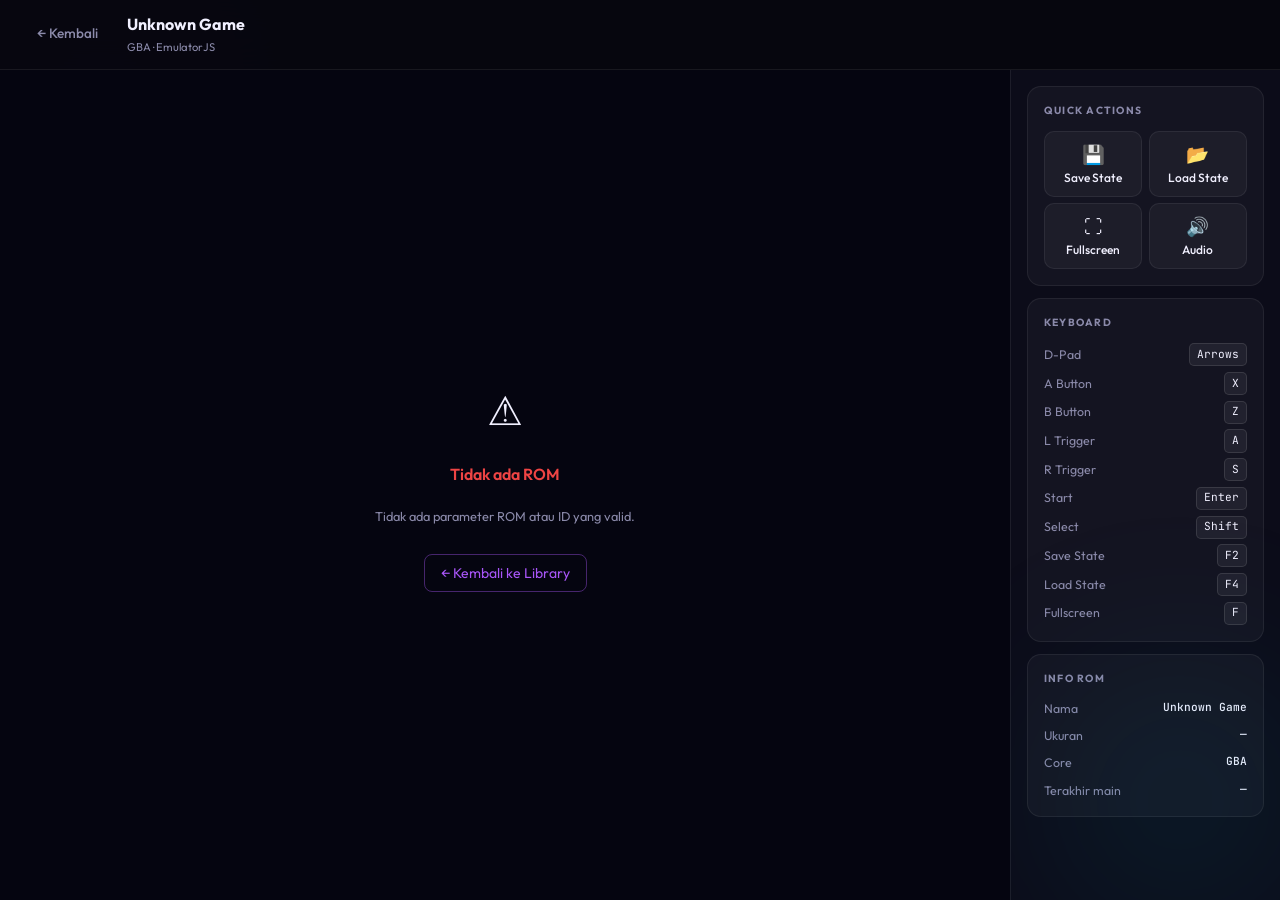
==== play.html @ 0735eef9 "Initial commit - GBA Vault" ====
<!DOCTYPE html>
<html lang="id">

<head>
    <meta charset="UTF-8" />
    <meta name="viewport" content="width=device-width, initial-scale=1.0" />
    <title>GBA Vault — Player</title>
    <meta name="description" content="Mainkan game GBA di browser menggunakan EmulatorJS." />
    <link rel="preconnect" href="https://fonts.googleapis.com" />
    <link
        href="https://fonts.googleapis.com/css2?family=Outfit:wght@300;400;500;600;700;800&family=JetBrains+Mono:wght@400;600&display=swap"
        rel="stylesheet" />
    <link rel="stylesheet" href="style.css" />
    <script src="coi-serviceworker.js"></script>

    <style>
        /* ══════════════════════════════════════
       Player Page — full layout
       ══════════════════════════════════════ */

        html,
        body {
            height: 100%;
        }

        body {
            display: flex;
            flex-direction: column;
            min-height: 100vh;
        }

        /* ── Header ─────────────────────────── */
        .player-header {
            display: flex;
            align-items: center;
            gap: 1rem;
            padding: 0.75rem 1.5rem;
            background: rgba(7, 7, 15, 0.92);
            backdrop-filter: blur(20px);
            border-bottom: 1px solid rgba(255, 255, 255, 0.07);
            flex-shrink: 0;
            z-index: 50;
        }

        .back-btn {
            display: flex;
            align-items: center;
            gap: 0.4rem;
            color: var(--text-muted);
            text-decoration: none;
            font-size: 0.85rem;
            font-weight: 500;
            padding: 0.35rem 0.75rem;
            border-radius: 8px;
            border: 1px solid transparent;
            transition: all 0.2s;
            white-space: nowrap;
        }

        .back-btn:hover {
            color: var(--text);
            background: rgba(255, 255, 255, 0.06);
            border-color: var(--card-border);
        }

        .player-meta {
            min-width: 0;
        }

        .player-title {
            font-weight: 700;
            font-size: 1rem;
            color: var(--text);
            white-space: nowrap;
            overflow: hidden;
            text-overflow: ellipsis;
        }

        .player-subtitle {
            font-size: 0.7rem;
            color: var(--text-muted);
            margin-top: 1px;
        }

        /* ── Main area ──────────────────────── */
        .player-body {
            flex: 1;
            display: flex;
            min-height: 0;
        }

        /* ── Emulator panel ─────────────────── */
        .emu-panel {
            flex: 1;
            display: flex;
            flex-direction: column;
            background: #000;
            min-width: 0;
            position: relative;
        }

        /* EmulatorJS mounts inside #game.
       Give it 100% width & height so EJS fills it. */
        #game {
            width: 100%;
            height: 100%;
            min-height: 400px;
            display: block;
            position: relative;
        }

        /* ── Loading overlay ────────────────── */
        .loading-overlay {
            position: absolute;
            inset: 0;
            background: #050510;
            display: flex;
            flex-direction: column;
            align-items: center;
            justify-content: center;
            gap: 1.25rem;
            z-index: 20;
            transition: opacity 0.5s ease;
        }

        .loading-overlay.fade-out {
            opacity: 0;
            pointer-events: none;
        }

        .loading-ring {
            width: 56px;
            height: 56px;
            border-radius: 50%;
            border: 3px solid rgba(124, 58, 237, 0.2);
            border-top-color: #7c3aed;
            animation: spin 0.8s linear infinite;
        }

        @keyframes spin {
            to {
                transform: rotate(360deg);
            }
        }

        .loading-game-name {
            font-size: 1.05rem;
            font-weight: 700;
            color: var(--text);
            max-width: 280px;
            text-align: center;
            line-height: 1.4;
        }

        .loading-sub {
            font-size: 0.8rem;
            color: var(--text-muted);
        }

        .loading-progress-wrap {
            width: 200px;
            height: 3px;
            background: rgba(255, 255, 255, 0.08);
            border-radius: 2px;
            overflow: hidden;
        }

        .loading-progress-bar {
            height: 100%;
            width: 0%;
            background: linear-gradient(90deg, #7c3aed, #a855f7);
            border-radius: 2px;
            transition: width 0.3s ease;
            animation: indeterminate 1.5s ease-in-out infinite;
        }

        @keyframes indeterminate {
            0% {
                width: 0%;
                margin-left: 0%;
            }

            50% {
                width: 60%;
                margin-left: 20%;
            }

            100% {
                width: 0%;
                margin-left: 100%;
            }
        }

        /* ── Sidebar ────────────────────────── */
        .sidebar {
            width: 270px;
            flex-shrink: 0;
            background: rgba(13, 13, 26, 0.95);
            border-left: 1px solid rgba(255, 255, 255, 0.07);
            overflow-y: auto;
            display: flex;
            flex-direction: column;
            gap: 0.75rem;
            padding: 1rem;
        }

        .sidebar-card {
            background: rgba(255, 255, 255, 0.035);
            border: 1px solid rgba(255, 255, 255, 0.07);
            border-radius: 14px;
            padding: 1rem;
        }

        .sidebar-card h4 {
            font-size: 0.65rem;
            text-transform: uppercase;
            letter-spacing: 0.12em;
            color: var(--text-muted);
            margin-bottom: 0.75rem;
            font-weight: 700;
        }

        /* Quick action grid */
        .ctrl-grid {
            display: grid;
            grid-template-columns: 1fr 1fr;
            gap: 0.4rem;
        }

        .ctrl-btn {
            display: flex;
            flex-direction: column;
            align-items: center;
            gap: 0.3rem;
            padding: 0.65rem 0.4rem;
            border-radius: 10px;
            background: rgba(255, 255, 255, 0.04);
            border: 1px solid rgba(255, 255, 255, 0.07);
            color: var(--text);
            font-family: 'Outfit', sans-serif;
            font-size: 0.75rem;
            font-weight: 500;
            cursor: pointer;
            transition: all 0.18s;
        }

        .ctrl-btn:hover {
            background: rgba(124, 58, 237, 0.18);
            border-color: rgba(124, 58, 237, 0.45);
        }

        .ctrl-btn:active {
            transform: scale(0.96);
        }

        .ctrl-btn .ci {
            font-size: 1.15rem;
        }

        /* Key map */
        .key-map {
            display: flex;
            flex-direction: column;
            gap: 0.35rem;
        }

        .key-row {
            display: flex;
            justify-content: space-between;
            align-items: center;
            font-size: 0.775rem;
        }

        .key-label {
            color: var(--text-muted);
        }

        .key-badge {
            background: rgba(255, 255, 255, 0.06);
            border: 1px solid rgba(255, 255, 255, 0.11);
            border-radius: 5px;
            padding: 0.1rem 0.45rem;
            font-family: 'JetBrains Mono', monospace;
            font-size: 0.7rem;
            color: var(--text);
        }

        /* ROM info */
        .info-list {
            display: flex;
            flex-direction: column;
            gap: 0.45rem;
        }

        .info-row {
            display: flex;
            justify-content: space-between;
            font-size: 0.775rem;
        }

        .info-label {
            color: var(--text-muted);
        }

        .info-val {
            color: var(--text);
            font-weight: 500;
            font-family: 'JetBrains Mono', monospace;
            font-size: 0.7rem;
            text-align: right;
            max-width: 140px;
            overflow: hidden;
            text-overflow: ellipsis;
            white-space: nowrap;
        }

        /* ── Responsive ─────────────────────── */
        @media (max-width: 860px) {
            .player-body {
                flex-direction: column;
            }

            .emu-panel {
                min-height: 56vw;
                flex-shrink: 0;
            }

            #game {
                min-height: 56vw;
            }

            .sidebar {
                width: 100%;
                border-left: none;
                border-top: 1px solid rgba(255, 255, 255, 0.07);
                flex-direction: row;
                flex-wrap: wrap;
                overflow-y: visible;
            }

            .sidebar-card {
                flex: 1;
                min-width: 200px;
            }
        }

        @media (max-width: 480px) {
            .sidebar {
                flex-direction: column;
            }

            .sidebar-card {
                min-width: unset;
            }

            .player-header {
                padding: 0.6rem 1rem;
            }
        }
    </style>
</head>

<body>

    <div class="bg-orb orb-1"></div>
    <div class="bg-orb orb-2"></div>

    <!-- ── Header ────────────────────────────────── -->
    <header class="player-header">
        <a href="index.html" class="back-btn">← Kembali</a>
        <div class="player-meta">
            <div class="player-title" id="header-game-name">Memuat...</div>
            <div class="player-subtitle" id="header-subtitle">Game Boy Advance · EmulatorJS</div>
        </div>
    </header>

    <!-- ── Body ──────────────────────────────────── -->
    <div class="player-body">

        <!-- Emulator area -->
        <div class="emu-panel">

            <!-- Loading overlay (sits on top of #game) -->
            <div class="loading-overlay" id="loading-overlay">
                <div class="loading-ring"></div>
                <div class="loading-game-name" id="loading-name">Memuat game...</div>
                <div class="loading-sub">Menyiapkan emulator · harap tunggu</div>
                <div class="loading-progress-wrap">
                    <div class="loading-progress-bar" id="loading-bar"></div>
                </div>
            </div>

            <!-- EmulatorJS mounts here -->
            <div id="game"></div>

        </div>

        <!-- Sidebar -->
        <aside class="sidebar">

            <!-- Quick Actions -->
            <div class="sidebar-card">
                <h4>Quick Actions</h4>
                <div class="ctrl-grid">
                    <button class="ctrl-btn" id="btn-save">
                        <span class="ci">💾</span> Save State
                    </button>
                    <button class="ctrl-btn" id="btn-load">
                        <span class="ci">📂</span> Load State
                    </button>
                    <button class="ctrl-btn" id="btn-fs">
                        <span class="ci">⛶</span> Fullscreen
                    </button>
                    <button class="ctrl-btn" id="btn-mute">
                        <span class="ci">🔊</span> Audio
                    </button>
                </div>
            </div>

            <!-- Keyboard Controls -->
            <div class="sidebar-card">
                <h4>Keyboard</h4>
                <div class="key-map">
                    <div class="key-row"><span class="key-label">D-Pad</span><span class="key-badge">Arrows</span></div>
                    <div class="key-row"><span class="key-label">A Button</span><span class="key-badge">X</span></div>
                    <div class="key-row"><span class="key-label">B Button</span><span class="key-badge">Z</span></div>
                    <div class="key-row"><span class="key-label">L Trigger</span><span class="key-badge">A</span></div>
                    <div class="key-row"><span class="key-label">R Trigger</span><span class="key-badge">S</span></div>
                    <div class="key-row"><span class="key-label">Start</span><span class="key-badge">Enter</span></div>
                    <div class="key-row"><span class="key-label">Select</span><span class="key-badge">Shift</span></div>
                    <div class="key-row"><span class="key-label">Save State</span><span class="key-badge">F2</span>
                    </div>
                    <div class="key-row"><span class="key-label">Load State</span><span class="key-badge">F4</span>
                    </div>
                    <div class="key-row"><span class="key-label">Fullscreen</span><span class="key-badge">F</span></div>
                </div>
            </div>

            <!-- ROM Info -->
            <div class="sidebar-card">
                <h4>Info ROM</h4>
                <div class="info-list">
                    <div class="info-row">
                        <span class="info-label">Nama</span>
                        <span class="info-val" id="info-name">—</span>
                    </div>
                    <div class="info-row">
                        <span class="info-label">Ukuran</span>
                        <span class="info-val" id="info-size">—</span>
                    </div>
                    <div class="info-row">
                        <span class="info-label">Core</span>
                        <span class="info-val" id="info-core">—</span>
                    </div>
                    <div class="info-row">
                        <span class="info-label">Terakhir main</span>
                        <span class="info-val" id="info-played">—</span>
                    </div>
                </div>
            </div>

        </aside>
    </div><!-- /.player-body -->

    <!-- idb.js harus dimuat duluan (dibutuhkan untuk load ROM lokal) -->
    <script src="idb.js"></script>

    <!-- ── Script ─────────────────────────────────── -->
    <script>
        // ── Helpers ──────────────────────────────────────────────────
        function el(id) { return document.getElementById(id); }

        // ── Read URL params ───────────────────────────────────────────
        const params = new URLSearchParams(location.search);
        const romUrl = params.get('rom');
        const gameId = params.get('id');
        const romName = params.get('name') || 'Unknown Game';
        const romSize = params.get('size') || '—';
        const romCore = params.get('core') || 'gba';

        // ── Populate static UI ────────────────────────────────────────
        el('header-game-name').textContent = romName;
        el('info-name').textContent = romName;
        el('info-size').textContent = romSize;
        el('info-core').textContent = romCore.toUpperCase();
        el('info-played').textContent = '—';
        el('header-subtitle').textContent = romCore.toUpperCase() + ' · EmulatorJS';
        document.title = romName + ' — GBA Vault';

        // ── Error display ─────────────────────────────────────────────
        function showError(msg, detail = '') {
            el('loading-overlay').innerHTML = `
      <div style="font-size:2.5rem">⚠️</div>
      <div style="color:#ef4444;font-size:1rem;font-weight:600;text-align:center;
                  max-width:280px;line-height:1.5">${msg}</div>
      ${detail ? `<div style="color:var(--text-muted);font-size:0.8rem;text-align:center;
                      max-width:260px">${detail}</div>` : ''}
      <a href="index.html"
         style="color:#a855f7;font-size:0.875rem;text-decoration:none;margin-top:0.5rem;
                border:1px solid rgba(168,85,247,0.4);padding:0.4rem 1rem;border-radius:8px">
        ← Kembali ke Library
      </a>`;
        }

        // ── Dismiss loading overlay ───────────────────────────────────
        function dismissLoading() {
            const ov = el('loading-overlay');
            ov.classList.add('fade-out');
            setTimeout(() => { ov.style.display = 'none'; }, 600);
        }

        // ── Update last-played di localStorage ───────────────────────
        function updateLastPlayed() {
            try {
                const lib = JSON.parse(localStorage.getItem('gba_library') || '[]');
                const idx = lib.findIndex(g => g.id === gameId || g.url === romUrl);
                if (idx !== -1) {
                    lib[idx].lastPlayed = new Date().toISOString();
                    localStorage.setItem('gba_library', JSON.stringify(lib));
                }
            } catch (_) { }
            el('info-played').textContent = 'Sekarang';
        }

        // ── Init EmulatorJS dengan finalUrl ───────────────────────────
        function initEmulator(finalUrl) {
            window.EJS_onGameStart = function () { dismissLoading(); updateLastPlayed(); };
            window.EJS_player = '#game';
            window.EJS_core = romCore;
            window.EJS_gameUrl = finalUrl;
            window.EJS_pathtodata = 'https://cdn.emulatorjs.org/stable/data/';
            window.EJS_startOnLoaded = true;
            window.EJS_color = '#7c3aed';
            window.EJS_backgroundColor = '#000000';
            window.EJS_localization = {};

            // Intercept fetch untuk block request lokalisasi yang selalu 404
            const _origFetch = window.fetch;
            window.fetch = function (url, opts) {
                if (typeof url === 'string' && url.includes('/localization/')) {
                    console.log('[EJS] Blocked localization fetch:', url);
                    return Promise.resolve(new Response('{}', {
                        status: 200,
                        headers: { 'Content-Type': 'application/json' }
                    }));
                }
                return _origFetch.apply(this, arguments);
            };

            const s = document.createElement('script');
            s.src = 'https://cdn.emulatorjs.org/stable/data/loader.js';
            s.async = true;
            s.onerror = () => showError('Gagal memuat EmulatorJS', 'Pastikan koneksi internet aktif.');
            document.body.appendChild(s);
        }

        // ── Quick-action buttons ──────────────────────────────────────
        function ejsCall(fn) {
            if (typeof EJS_emulator !== 'undefined') {
                try { fn(EJS_emulator); } catch (e) { console.warn('EJS action:', e); }
            }
        }
        el('btn-save').onclick = () => ejsCall(e => e.gameManager.save());
        el('btn-load').onclick = () => ejsCall(e => e.gameManager.load());
        el('btn-fs').onclick = () => ejsCall(e => e.settings.toggleFullscreen());
        el('btn-mute').onclick = () => ejsCall(e => e.settings.toggleAudio());

        // ── Entry point: pilih sumber ROM ────────────────────────────
        (async function () {
            if (gameId) {
                try {
                    const buf = await idbLoadROM(gameId);

                    if (!buf || !(buf instanceof ArrayBuffer) || buf.byteLength === 0) {
                        showError(
                            'ROM tidak ditemukan di storage',
                            'File mungkin sudah terhapus dari browser. Silakan upload ulang.'
                        );
                        return;
                    }

                    console.log(`ROM loaded from IDB: ${buf.byteLength} bytes`);

                    // Gunakan Blob URL langsung di play.html (jauh lebih ringan dari base64)
                    const blob = new Blob([buf], { type: 'application/octet-stream' });
                    const blobUrl = URL.createObjectURL(blob);

                    console.log('Blob URL ready:', blobUrl);
                    initEmulator(blobUrl);

                } catch (err) {
                    console.error('IDB error:', err);
                    showError('Gagal membaca ROM dari storage', err.message || 'IndexedDB error.');
                }
            } else if (romUrl) {
                initEmulator(romUrl);
            } else {
                showError('Tidak ada ROM', 'Tidak ada parameter ROM atau ID yang valid.');
            }
        })();

        // ── Helper: ArrayBuffer → base64 string ──────────────────────
        function arrayBufferToBase64(buffer) {
            return new Promise((resolve, reject) => {
                const blob = new Blob([buffer]);
                const reader = new FileReader();
                reader.onload = () => {
                    // result: "[data-uri]"
                    const dataUrl = reader.result;
                    const base64 = dataUrl.split(',')[1];
                    resolve(base64);
                };
                reader.onerror = () => reject(reader.error);
                reader.readAsDataURL(blob);
            });
        }
    </script>
</body>

</html>
---- style.css ----
/* ════════════════════════════════════════════════════════════
   GBA Vault — style.css
   Premium dark-theme GBA emulator UI
   ════════════════════════════════════════════════════════════ */

/* ─── Variables ─────────────────────────────────────────────── */
:root {
  --bg:           #07070f;
  --bg-2:         #0d0d1a;
  --card-bg:      rgba(255, 255, 255, 0.04);
  --card-border:  rgba(255, 255, 255, 0.08);
  --accent:       #7c3aed;
  --accent-2:     #a855f7;
  --accent-3:     #06b6d4;
  --text:         #f1f0ff;
  --text-muted:   #8b8aaa;
  --text-dim:     #4a4866;
  --danger:       #ef4444;
  --success:      #22c55e;
  --gba-purple:   hsl(262, 72%, 58%);
  --radius-lg:    20px;
  --radius-md:    12px;
  --radius-sm:    8px;
  --shadow-glow:  0 0 40px rgba(124, 58, 237, 0.2);
  --transition:   0.2s cubic-bezier(0.4, 0, 0.2, 1);
}

/* ─── Reset & Base ───────────────────────────────────────────── */
*, *::before, *::after { box-sizing: border-box; margin: 0; padding: 0; }

html { scroll-behavior: smooth; }

body {
  font-family: 'Outfit', system-ui, sans-serif;
  background-color: var(--bg);
  color: var(--text);
  min-height: 100vh;
  overflow-x: hidden;
  line-height: 1.6;
}

/* ─── Background Orbs ────────────────────────────────────────── */
.bg-orb {
  position: fixed;
  border-radius: 50%;
  filter: blur(80px);
  pointer-events: none;
  z-index: 0;
  animation: drift 18s ease-in-out infinite alternate;
}
.orb-1 {
  width: 500px; height: 500px;
  background: radial-gradient(circle, rgba(124,58,237,0.18), transparent 70%);
  top: -150px; left: -150px;
  animation-duration: 22s;
}
.orb-2 {
  width: 400px; height: 400px;
  background: radial-gradient(circle, rgba(6,182,212,0.12), transparent 70%);
  bottom: -100px; right: -100px;
  animation-duration: 18s;
}
.orb-3 {
  width: 300px; height: 300px;
  background: radial-gradient(circle, rgba(168,85,247,0.1), transparent 70%);
  top: 50%; left: 50%;
  transform: translate(-50%, -50%);
  animation-duration: 26s;
}

@keyframes drift {
  from { transform: translate(0, 0) scale(1); }
  to   { transform: translate(40px, 30px) scale(1.08); }
}

/* ─── Header ─────────────────────────────────────────────────── */
.header {
  position: sticky; top: 0; z-index: 100;
  background: rgba(7, 7, 15, 0.8);
  backdrop-filter: blur(20px);
  border-bottom: 1px solid var(--card-border);
}
.header-inner {
  max-width: 1200px; margin: 0 auto;
  padding: 1rem 2rem;
  display: flex; justify-content: space-between; align-items: center;
}

.logo {
  display: flex; align-items: center; gap: 0.6rem;
  text-decoration: none; color: inherit;
}
.logo-icon { font-size: 1.5rem; }
.logo-text {
  font-size: 1.25rem; font-weight: 700; letter-spacing: -0.02em;
}
.logo-accent {
  background: linear-gradient(135deg, var(--accent), var(--accent-3));
  -webkit-background-clip: text; -webkit-text-fill-color: transparent;
  background-clip: text;
}

.nav { display: flex; align-items: center; gap: 0.25rem; }
.nav-link {
  padding: 0.5rem 1rem; border-radius: var(--radius-sm);
  text-decoration: none; color: var(--text-muted);
  font-size: 0.9rem; font-weight: 500;
  transition: var(--transition);
  cursor: pointer; border: none; background: transparent;
}
.nav-link:hover, .nav-link.active { color: var(--text); background: var(--card-bg); }
.nav-link.active { color: var(--accent-2); }

/* ─── Hero Section ───────────────────────────────────────────── */
.hero {
  max-width: 1200px; margin: 0 auto;
  padding: 5rem 2rem 3rem;
  text-align: center;
  position: relative; z-index: 1;
}

.hero-badge {
  display: inline-flex; align-items: center;
  padding: 0.35rem 0.9rem;
  border-radius: 100px;
  background: rgba(124, 58, 237, 0.15);
  border: 1px solid rgba(124, 58, 237, 0.35);
  font-size: 0.75rem; font-weight: 600; letter-spacing: 0.08em;
  text-transform: uppercase; color: var(--accent-2);
  margin-bottom: 1.5rem;
}

.hero-title {
  font-size: clamp(2.5rem, 6vw, 4.5rem);
  font-weight: 800; letter-spacing: -0.03em;
  line-height: 1.1; margin-bottom: 1.25rem;
}

.gradient-text {
  background: linear-gradient(135deg, var(--accent) 0%, var(--accent-3) 100%);
  -webkit-background-clip: text; -webkit-text-fill-color: transparent;
  background-clip: text;
}

.hero-sub {
  font-size: 1.1rem; color: var(--text-muted);
  max-width: 500px; margin: 0 auto 2.5rem;
}

.hero-stats {
  display: inline-flex; align-items: center; gap: 2rem;
  background: var(--card-bg); border: 1px solid var(--card-border);
  border-radius: 100px; padding: 1rem 2rem;
  backdrop-filter: blur(12px);
}
.stat-item { display: flex; flex-direction: column; align-items: center; gap: 0.1rem; }
.stat-val { font-size: 1.4rem; font-weight: 700; color: var(--text); }
.stat-label { font-size: 0.7rem; color: var(--text-muted); text-transform: uppercase; letter-spacing: 0.06em; }
.stat-divider { width: 1px; height: 40px; background: var(--card-border); }

/* ─── Drop Zone ──────────────────────────────────────────────── */
.quick-play-section {
  max-width: 700px; margin: 0 auto;
  padding: 0 2rem 3rem;
  position: relative; z-index: 1;
}

.drop-zone {
  background: var(--card-bg);
  border: 2px dashed rgba(124, 58, 237, 0.4);
  border-radius: var(--radius-lg);
  padding: 3rem 2rem;
  text-align: center;
  cursor: pointer;
  transition: var(--transition);
  backdrop-filter: blur(12px);
  position: relative;
}
.drop-zone:hover, .drop-zone.drag-over {
  border-color: var(--accent);
  background: rgba(124, 58, 237, 0.08);
  box-shadow: var(--shadow-glow);
}
.drop-icon { font-size: 3rem; margin-bottom: 1rem; display: block; }
.drop-title { font-size: 1.1rem; font-weight: 600; margin-bottom: 0.5rem; }
.drop-sub   { font-size: 0.875rem; color: var(--text-muted); margin-bottom: 1.5rem; }

/* ─── Buttons ────────────────────────────────────────────────── */
.btn-primary {
  display: inline-flex; align-items: center; gap: 0.5rem;
  padding: 0.6rem 1.5rem; border-radius: var(--radius-sm);
  background: linear-gradient(135deg, var(--accent), var(--accent-2));
  color: white; font-family: 'Outfit', sans-serif;
  font-size: 0.9rem; font-weight: 600; border: none;
  cursor: pointer; transition: var(--transition);
  box-shadow: 0 4px 20px rgba(124, 58, 237, 0.35);
  text-decoration: none;
}
.btn-primary:hover {
  transform: translateY(-2px);
  box-shadow: 0 8px 30px rgba(124, 58, 237, 0.5);
}
.btn-primary:active { transform: translateY(0); }

.btn-secondary {
  display: inline-flex; align-items: center; gap: 0.5rem;
  padding: 0.6rem 1.5rem; border-radius: var(--radius-sm);
  background: var(--card-bg); border: 1px solid var(--card-border);
  color: var(--text); font-family: 'Outfit', sans-serif;
  font-size: 0.9rem; font-weight: 500; cursor: pointer;
  transition: var(--transition);
}
.btn-secondary:hover { background: rgba(255,255,255,0.08); }

.btn-icon {
  display: inline-flex; align-items: center; justify-content: center;
  width: 32px; height: 32px; border-radius: var(--radius-sm);
  background: transparent; border: 1px solid transparent;
  color: var(--text-muted); cursor: pointer; font-size: 0.9rem;
  transition: var(--transition);
}
.btn-icon:hover { background: rgba(255,255,255,0.08); color: var(--text); border-color: var(--card-border); }
.btn-icon.danger:hover { background: rgba(239,68,68,0.15); color: var(--danger); border-color: rgba(239,68,68,0.3); }

/* ─── Library ────────────────────────────────────────────────── */
.library-section {
  max-width: 1200px; margin: 0 auto;
  padding: 0 2rem 4rem;
  position: relative; z-index: 1;
}

.section-header {
  display: flex; justify-content: space-between; align-items: center;
  margin-bottom: 1.5rem; gap: 1rem; flex-wrap: wrap;
}
.section-title {
  font-size: 1.4rem; font-weight: 700; letter-spacing: -0.01em;
}

.search-box {
  display: flex; align-items: center; gap: 0.5rem;
  background: var(--card-bg); border: 1px solid var(--card-border);
  border-radius: var(--radius-sm); padding: 0.4rem 0.75rem;
  transition: var(--transition);
}
.search-box:focus-within { border-color: var(--accent); }
.search-icon { font-size: 0.875rem; color: var(--text-muted); }
.search-input {
  background: transparent; border: none; outline: none;
  color: var(--text); font-family: 'Outfit', sans-serif;
  font-size: 0.875rem; width: 180px;
}
.search-input::placeholder { color: var(--text-dim); }

/* ─── Game Grid ──────────────────────────────────────────────── */
.game-grid {
  display: grid;
  grid-template-columns: repeat(auto-fill, minmax(240px, 1fr));
  gap: 1rem;
}

.game-card {
  background: var(--card-bg);
  border: 1px solid var(--card-border);
  border-radius: var(--radius-lg);
  overflow: hidden;
  cursor: pointer;
  transition: var(--transition);
  position: relative;
  group: true;
  backdrop-filter: blur(12px);
}
.game-card:hover {
  transform: translateY(-4px);
  border-color: rgba(124, 58, 237, 0.4);
  box-shadow: 0 16px 40px rgba(0,0,0,0.4), 0 0 30px rgba(124,58,237,0.12);
}

.game-art {
  height: 130px;
  display: flex; align-items: center; justify-content: center;
  font-size: 4rem;
  background: linear-gradient(135deg, rgba(124,58,237,0.12), rgba(6,182,212,0.08));
  position: relative; overflow: hidden;
}
.game-art::after {
  content: '';
  position: absolute; inset: 0;
  background: linear-gradient(to bottom, transparent 50%, rgba(7,7,15,0.5) 100%);
}

.game-card-body { padding: 1rem; }
.game-card-name {
  font-size: 0.95rem; font-weight: 600;
  white-space: nowrap; overflow: hidden; text-overflow: ellipsis;
  margin-bottom: 0.3rem;
}
.game-card-meta {
  display: flex; align-items: center; gap: 0.5rem;
  font-size: 0.75rem; color: var(--text-muted); margin-bottom: 0.75rem;
}
.game-badge {
  background: rgba(124,58,237,0.2); color: var(--accent-2);
  border-radius: 4px; padding: 0.1rem 0.4rem;
  font-size: 0.65rem; font-weight: 600; text-transform: uppercase;
}

.game-card-actions {
  display: flex; gap: 0.5rem; justify-content: space-between; align-items: center;
}

.game-play-btn {
  flex: 1; padding: 0.45rem; border-radius: var(--radius-sm);
  background: linear-gradient(135deg, var(--accent), var(--accent-2));
  color: white; font-family: 'Outfit', sans-serif;
  font-size: 0.8rem; font-weight: 600; border: none;
  cursor: pointer; transition: var(--transition);
  text-align: center;
}
.game-play-btn:hover { filter: brightness(1.15); }

/* ─── Empty State ────────────────────────────────────────────── */
.empty-state {
  grid-column: 1 / -1;
  display: flex; flex-direction: column; align-items: center; justify-content: center;
  gap: 0.75rem; padding: 5rem 2rem; text-align: center;
  color: var(--text-muted);
}
.empty-icon { font-size: 3.5rem; opacity: 0.4; }
.empty-title { font-size: 1.1rem; font-weight: 600; color: var(--text); }
.empty-sub { font-size: 0.875rem; max-width: 300px; }

/* ─── Modal ──────────────────────────────────────────────────── */
.modal-overlay {
  position: fixed; inset: 0; z-index: 1000;
  background: rgba(0,0,0,0.6);
  backdrop-filter: blur(8px);
  display: flex; align-items: center; justify-content: center;
  opacity: 0; pointer-events: none;
  transition: opacity 0.2s;
}
.modal-overlay.open { opacity: 1; pointer-events: all; }

.modal-box {
  background: var(--bg-2);
  border: 1px solid var(--card-border);
  border-radius: 20px; padding: 2rem;
  width: min(480px, 90vw);
  position: relative;
  box-shadow: 0 24px 80px rgba(0,0,0,0.5);
  transform: scale(0.95);
  transition: transform 0.2s;
}
.modal-overlay.open .modal-box { transform: scale(1); }

.modal-close {
  position: absolute; top: 1rem; right: 1rem;
  background: var(--card-bg); border: 1px solid var(--card-border);
  border-radius: 6px; width: 28px; height: 28px;
  color: var(--text-muted); cursor: pointer;
  font-size: 0.8rem; transition: var(--transition);
  display: flex; align-items: center; justify-content: center;
}
.modal-close:hover { color: var(--text); background: rgba(255,255,255,0.1); }

.modal-title { font-size: 1.2rem; font-weight: 700; margin-bottom: 0.5rem; }
.modal-desc  { font-size: 0.875rem; color: var(--text-muted); margin-bottom: 1.5rem; }

.modal-input {
  width: 100%; padding: 0.65rem 0.9rem;
  background: var(--card-bg); border: 1px solid var(--card-border);
  border-radius: var(--radius-sm); color: var(--text);
  font-family: 'Outfit', sans-serif; font-size: 0.9rem;
  outline: none; transition: var(--transition);
  margin-bottom: 0.75rem; display: block;
}
.modal-input:focus { border-color: var(--accent); box-shadow: 0 0 0 3px rgba(124,58,237,0.15); }
.modal-input::placeholder { color: var(--text-dim); }

.modal-actions { display: flex; gap: 0.75rem; justify-content: flex-end; margin-top: 1rem; }

/* ─── Toast ──────────────────────────────────────────────────── */
.toast {
  position: fixed; bottom: 2rem; right: 2rem; z-index: 2000;
  background: var(--bg-2); border: 1px solid var(--card-border);
  border-radius: var(--radius-md); padding: 0.75rem 1.25rem;
  font-size: 0.875rem; font-weight: 500; color: var(--text);
  box-shadow: 0 8px 30px rgba(0,0,0,0.4);
  transform: translateY(100px); opacity: 0;
  transition: all 0.3s cubic-bezier(0.34, 1.56, 0.64, 1);
  max-width: 320px;
  pointer-events: none;
}
.toast.show { transform: translateY(0); opacity: 1; }
.toast.success { border-left: 3px solid var(--success); }
.toast.error   { border-left: 3px solid var(--danger); }
.toast.info    { border-left: 3px solid var(--accent); }

/* ─── Scrollbar ──────────────────────────────────────────────── */
::-webkit-scrollbar { width: 6px; }
::-webkit-scrollbar-track { background: transparent; }
::-webkit-scrollbar-thumb { background: rgba(255,255,255,0.1); border-radius: 3px; }
::-webkit-scrollbar-thumb:hover { background: rgba(255,255,255,0.2); }

/* ─── Selection ──────────────────────────────────────────────── */
::selection { background: rgba(124,58,237,0.35); }

/* ─── Responsive ─────────────────────────────────────────────── */
@media (max-width: 640px) {
  .header-inner { padding: 1rem; }
  .hero { padding: 3rem 1rem 2rem; }
  .hero-stats { gap: 1rem; padding: 0.75rem 1.25rem; flex-wrap: wrap; justify-content: center; }
  .quick-play-section, .library-section { padding-left: 1rem; padding-right: 1rem; }
  .game-grid { grid-template-columns: 1fr 1fr; }
}

@media (max-width: 400px) {
  .game-grid { grid-template-columns: 1fr; }
}
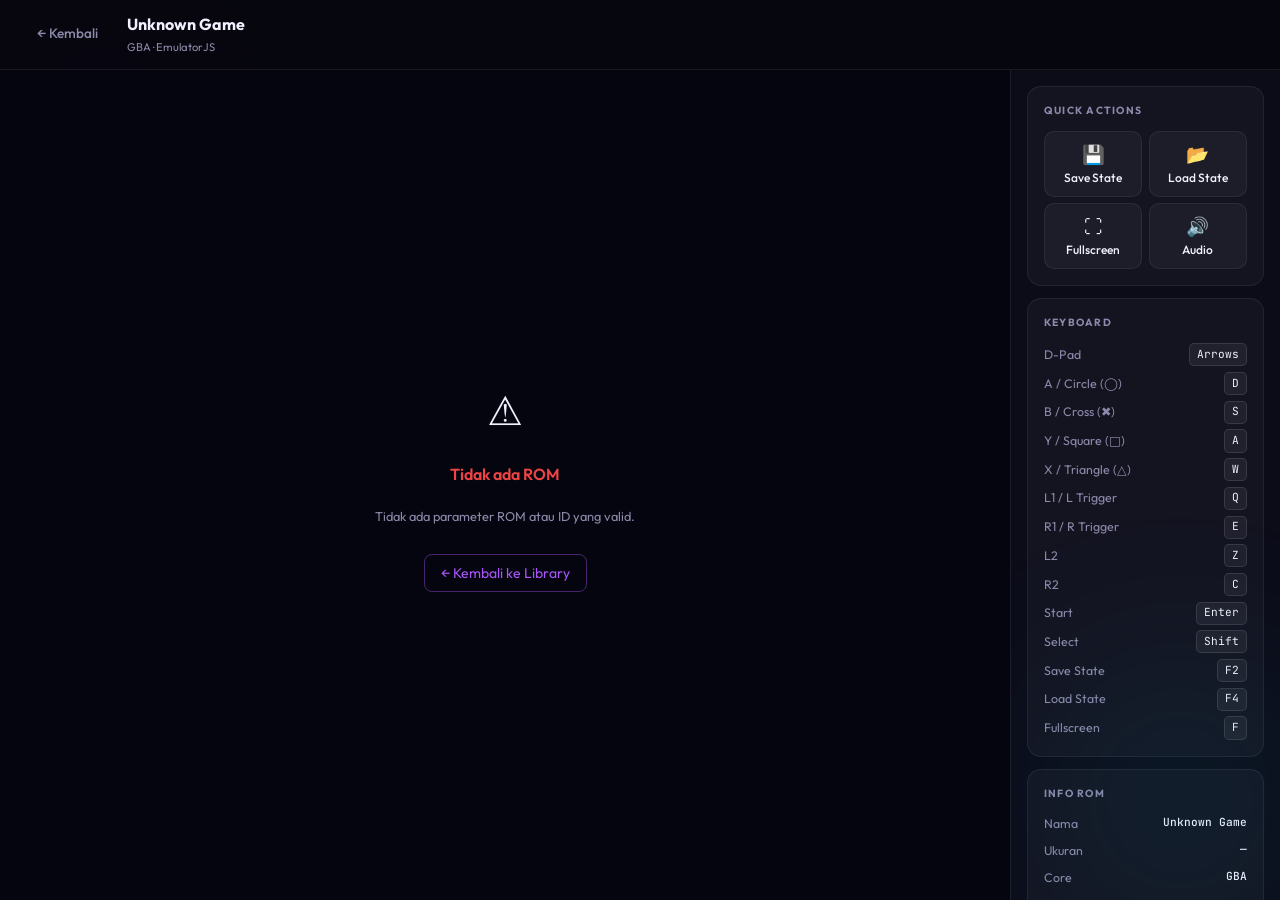
==== commit 38127097: "Add files via upload" ====
--- a/play.html
+++ b/play.html
@@ -422,10 +422,14 @@
                 <h4>Keyboard</h4>
                 <div class="key-map">
                     <div class="key-row"><span class="key-label">D-Pad</span><span class="key-badge">Arrows</span></div>
-                    <div class="key-row"><span class="key-label">A Button</span><span class="key-badge">X</span></div>
-                    <div class="key-row"><span class="key-label">B Button</span><span class="key-badge">Z</span></div>
-                    <div class="key-row"><span class="key-label">L Trigger</span><span class="key-badge">A</span></div>
-                    <div class="key-row"><span class="key-label">R Trigger</span><span class="key-badge">S</span></div>
+                    <div class="key-row"><span class="key-label">A / Circle (◯)</span><span class="key-badge">D</span></div>
+                    <div class="key-row"><span class="key-label">B / Cross (✖)</span><span class="key-badge">S</span></div>
+                    <div class="key-row"><span class="key-label">Y / Square (□)</span><span class="key-badge">A</span></div>
+                    <div class="key-row"><span class="key-label">X / Triangle (△)</span><span class="key-badge">W</span></div>
+                    <div class="key-row"><span class="key-label">L1 / L Trigger</span><span class="key-badge">Q</span></div>
+                    <div class="key-row"><span class="key-label">R1 / R Trigger</span><span class="key-badge">E</span></div>
+                    <div class="key-row"><span class="key-label">L2</span><span class="key-badge">Z</span></div>
+                    <div class="key-row"><span class="key-label">R2</span><span class="key-badge">C</span></div>
                     <div class="key-row"><span class="key-label">Start</span><span class="key-badge">Enter</span></div>
                     <div class="key-row"><span class="key-label">Select</span><span class="key-badge">Shift</span></div>
                     <div class="key-row"><span class="key-label">Save State</span><span class="key-badge">F2</span>
@@ -534,6 +538,26 @@
             window.EJS_backgroundColor = '#000000';
             window.EJS_localization = {};
 
+            // Konfigurasi Keyboard Binding Custom
+            window.EJS_defaultControls = {
+                0: { // Player 1
+                    0:  { value: 's' }, // B / Cross
+                    1:  { value: 'a' }, // Y / Square
+                    2:  { value: 'shift' }, // Select
+                    3:  { value: 'enter' }, // Start
+                    4:  { value: 'up arrow' },
+                    5:  { value: 'down arrow' },
+                    6:  { value: 'left arrow' },
+                    7:  { value: 'right arrow' },
+                    8:  { value: 'd' }, // A / Circle
+                    9:  { value: 'w' }, // X / Triangle
+                    10: { value: 'q' }, // L1
+                    11: { value: 'e' }, // R1
+                    12: { value: 'z' }, // L2
+                    13: { value: 'c' }  // R2
+                }
+            };
+
             // Intercept fetch untuk block request lokalisasi yang selalu 404
             const _origFetch = window.fetch;
             window.fetch = function (url, opts) {
